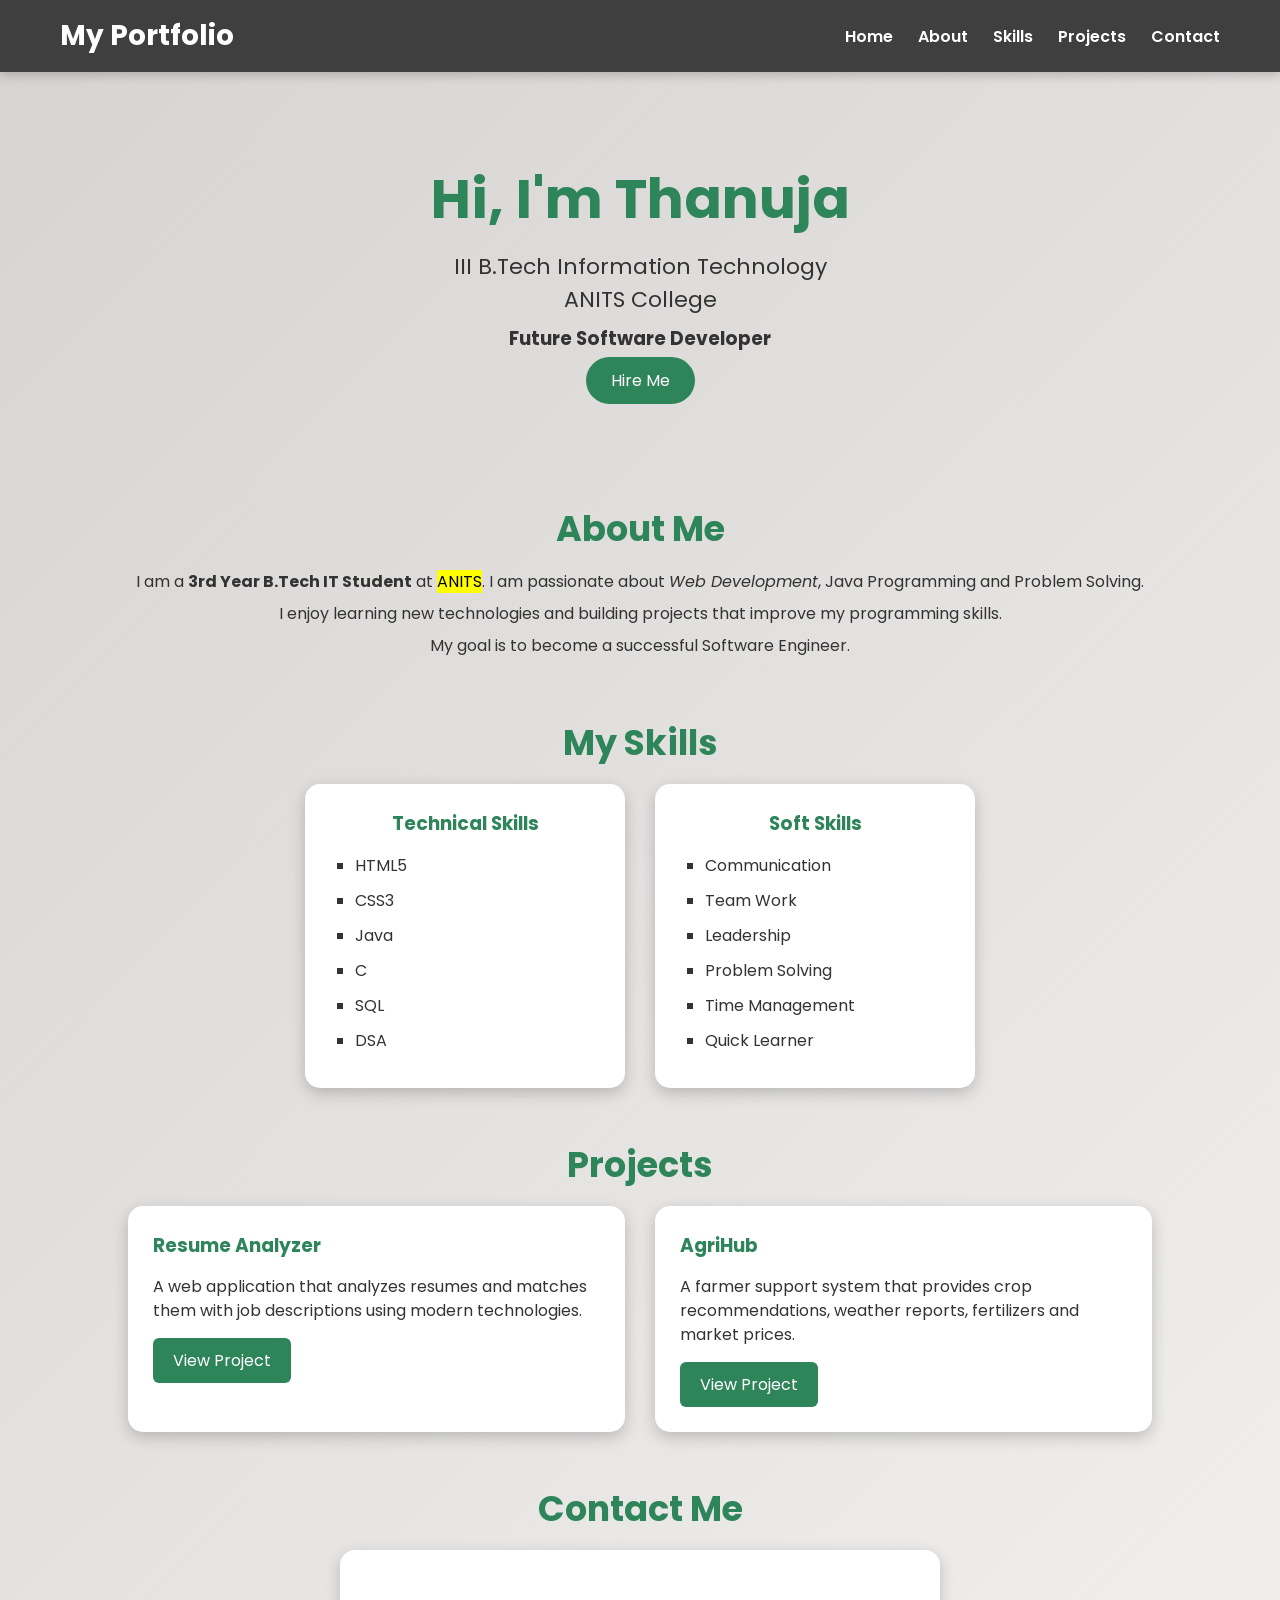
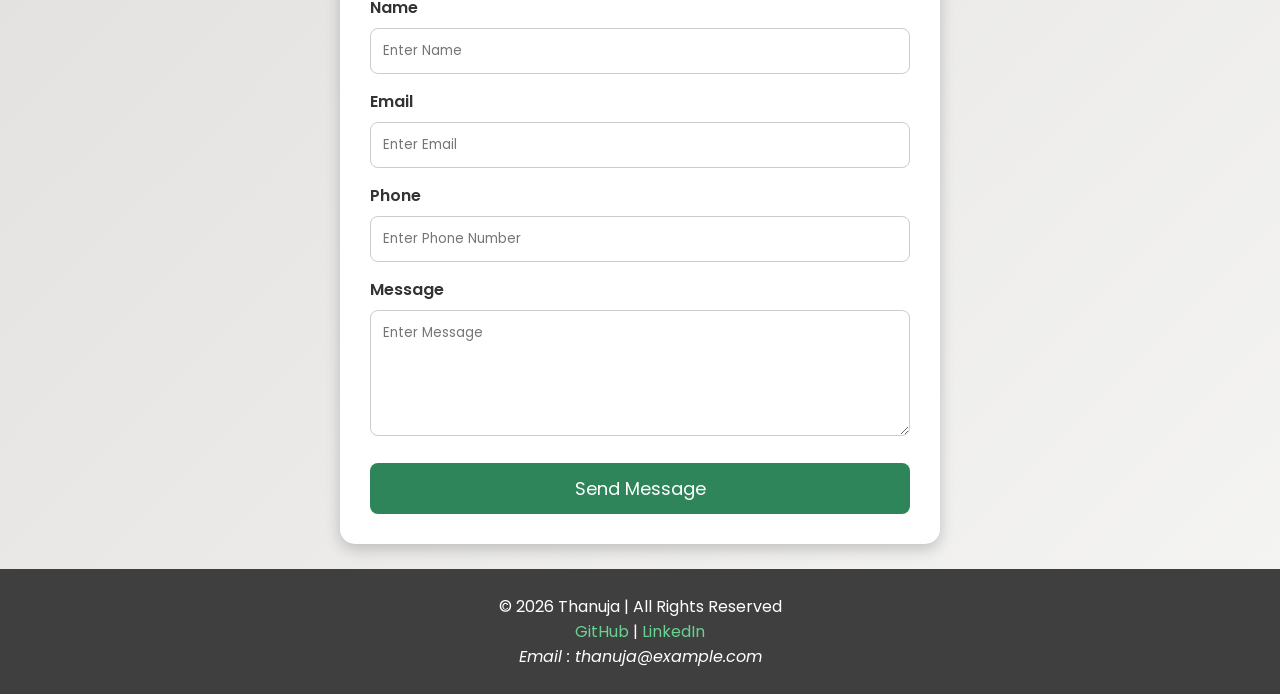
==== index.html @ 1641ca9b "Add files via upload" ====
<!DOCTYPE html>
<html lang="en">
<head>
<meta charset="UTF-8">
<meta name="viewport" content="width=device-width, initial-scale=1.0">
<title>My Portfolio | Thanuja</title>

<link rel="stylesheet" href="styles.css">

<link href="https://fonts.googleapis.com/css2?family=Poppins:wght@300;400;600;700&display=swap" rel="stylesheet">
</head>

<body>

<nav>
    <div class="logo">My Portfolio</div>
    <ul>
        <li><a href="#home">Home</a></li>
        <li><a href="#about">About</a></li>
        <li><a href="#skills">Skills</a></li>
        <li><a href="#projects">Projects</a></li>
        <li><a href="#contact">Contact</a></li>
    </ul>
</nav>

<section id="home" class="hero">

    <div class="hero-text">
        <h1>Hi, I'm Thanuja</h1>

        <p>
            III B.Tech Information Technology<br>
            ANITS College
        </p>

        <h3>Future Software Developer</h3>

        <a href="#contact" class="btn">Hire Me</a>

    </div>

</section>

<section id="about">

<h2>About Me</h2>

<p>
I am a <strong>3rd Year B.Tech IT Student</strong> at
<mark>ANITS</mark>.
I am passionate about
<em>Web Development</em>,
Java Programming and Problem Solving.
</p>

<p>
I enjoy learning new technologies and building projects that improve my programming skills.
</p>

<p>
My goal is to become a successful Software Engineer.
</p>

</section>

<section id="skills">

<h2>My Skills</h2>

<div class="skills-container">

<div class="box">

<h3>Technical Skills</h3>

<ul>
<li>HTML5</li>
<li>CSS3</li>
<li>Java</li>
<li>C</li>
<li>SQL</li>
<li>DSA</li>

</ul>

</div>

<div class="box">

<h3>Soft Skills</h3>

<ul>

<li>Communication</li>
<li>Team Work</li>
<li>Leadership</li>
<li>Problem Solving</li>
<li>Time Management</li>
<li>Quick Learner</li>

</ul>

</div>

</div>

</section>

<section id="projects">

<h2>Projects</h2>

<div class="project-container">

<div class="card">

<h3>Resume Analyzer</h3>

<p>

A web application that analyzes resumes and matches them with job descriptions using modern technologies.

</p>

<a href="#">View Project</a>

</div>

<div class="card">

<h3>AgriHub</h3>

<p>

A farmer support system that provides crop recommendations, weather reports, fertilizers and market prices.

</p>

<a href="#">View Project</a>

</div>

</div>

</section>

<section id="contact">

<h2>Contact Me</h2>

<form>

<label>Name</label>

<input type="text" placeholder="Enter Name" required>

<label>Email</label>

<input type="email" placeholder="Enter Email" required>

<label>Phone</label>

<input type="tel" placeholder="Enter Phone Number">

<label>Message</label>

<textarea rows="5" placeholder="Enter Message"></textarea>

<button type="submit">Send Message</button>

</form>

</section>

<footer>

<p>

© 2026 Thanuja | All Rights Reserved

</p>

<p>

<a href="https://github.com/" target="_blank">GitHub</a>

|

<a href="https://www.linkedin.com/" target="_blank">LinkedIn</a>

</p>

<address>

Email : thanuja@example.com

</address>

</footer>

</body>

</html>
---- styles.css ----
:root{
--primary:#2f855a;
--secondary:#3f3f3f;
--accent:#68d391;
--light:#e7e5e4;
--white:#ffffff;
}

*{
margin:0;
padding:0;
box-sizing:border-box;
font-family:'Poppins',sans-serif;
}

html{
scroll-behavior:smooth;
}

body{
background:linear-gradient(135deg,#d6d3d1,#f5f5f4);
color:#333;
}

/* Navigation */

nav{
position:sticky;
top:0;
display:flex;
justify-content:space-between;
align-items:center;
background:#3f3f3f;
padding:15px 60px;
z-index:100;
box-shadow:0 3px 10px rgba(0,0,0,.2);
}

.logo{
color:white;
font-size:28px;
font-weight:700;
}

nav ul{
display:flex;
list-style:none;
}

nav ul li{
margin-left:25px;
}

nav ul li a{
color:white;
text-decoration:none;
font-weight:600;
transition:.3s;
}

nav ul li a:hover{
color:#68d391;
}

/* Hero */

.hero{
height:45vh;
display:flex;
justify-content:center;
align-items:center;
text-align:center;
}

.hero h1{
font-size:55px;
color:#2f855a;
animation:slide 2s;
margin-bottom:10px;
}

.hero p{
margin:8px 0;
font-size:22px;
}

.hero h3{
margin-bottom:15px;
}

/* Button */

.btn{
text-decoration:none;
color:white;
background:#2f855a;
padding:12px 25px;
border-radius:30px;
transition:.3s;
}

.btn:hover{
background:#3f3f3f;
transform:translateY(-4px);
}


/* Sections */

section{
padding:25px 10%;
}
section h2{
text-align:center;
margin-bottom:15px;
color:#2f855a;
font-size:35px;
}


/* About */

#about p{
text-align:center;
line-height:1.5;
margin-bottom:8px;
}


/* Skills */

.skills-container{
display:flex;
justify-content:center;
gap:30px;
flex-wrap:wrap;
}

.box{
background:white;
padding:25px;
width:320px;
border-radius:15px;
box-shadow:0 5px 15px rgba(0,0,0,.2);
transition:.3s;
}

.box:hover{
transform:translateY(-5px);
}

.box h3{
text-align:center;
color:#2f855a;
margin-bottom:15px;
}

.box ul{
list-style:square;
padding-left:25px;
}

.box li{
margin:10px 0;
}


/* Projects */

.project-container{
display:grid;
grid-template-columns:repeat(auto-fit,minmax(280px,1fr));
gap:30px;
}

.card{
background:white;
padding:25px;
border-radius:15px;
box-shadow:0 5px 15px rgba(0,0,0,.2);
transition:.3s;
}

.card:hover{
transform:translateY(-8px);
}

.card h3{
color:#2f855a;
margin-bottom:15px;
}

.card p{
line-height:1.5;
}

.card a{
display:inline-block;
margin-top:15px;
text-decoration:none;
background:#2f855a;
color:white;
padding:10px 20px;
border-radius:6px;
}

.card a:hover{
background:#3f3f3f;
}


/* Contact */

form{
max-width:600px;
margin:auto;
background:white;
padding:30px;
border-radius:15px;
box-shadow:0 5px 15px rgba(0,0,0,.2);
}

form label{
display:block;
margin-top:15px;
font-weight:600;
}

form input,
form textarea{
width:100%;
padding:12px;
margin-top:8px;
border:1px solid #ccc;
border-radius:8px;
outline:none;
}

form input:focus,
form textarea:focus{
border:2px solid #2f855a;
}

button{
margin-top:20px;
width:100%;
padding:12px;
background:#2f855a;
color:white;
border:none;
border-radius:8px;
font-size:18px;
cursor:pointer;
}

button:hover{
background:#3f3f3f;
}


/* Footer */

footer{
background:#3f3f3f;
color:white;
text-align:center;
padding:25px;
}

footer a{
color:#68d391;
text-decoration:none;
}


/* Animation */

@keyframes slide{

from{
transform:translateY(-50px);
opacity:0;
}

to{
transform:translateY(0);
opacity:1;
}

}


/* Responsive */

@media(max-width:768px){

nav{
flex-direction:column;
padding:20px;
}

nav ul{
flex-direction:column;
text-align:center;
margin-top:10px;
}

nav ul li{
margin:10px 0;
}

.hero h1{
font-size:40px;
}

.skills-container{
flex-direction:column;
align-items:center;
}

}
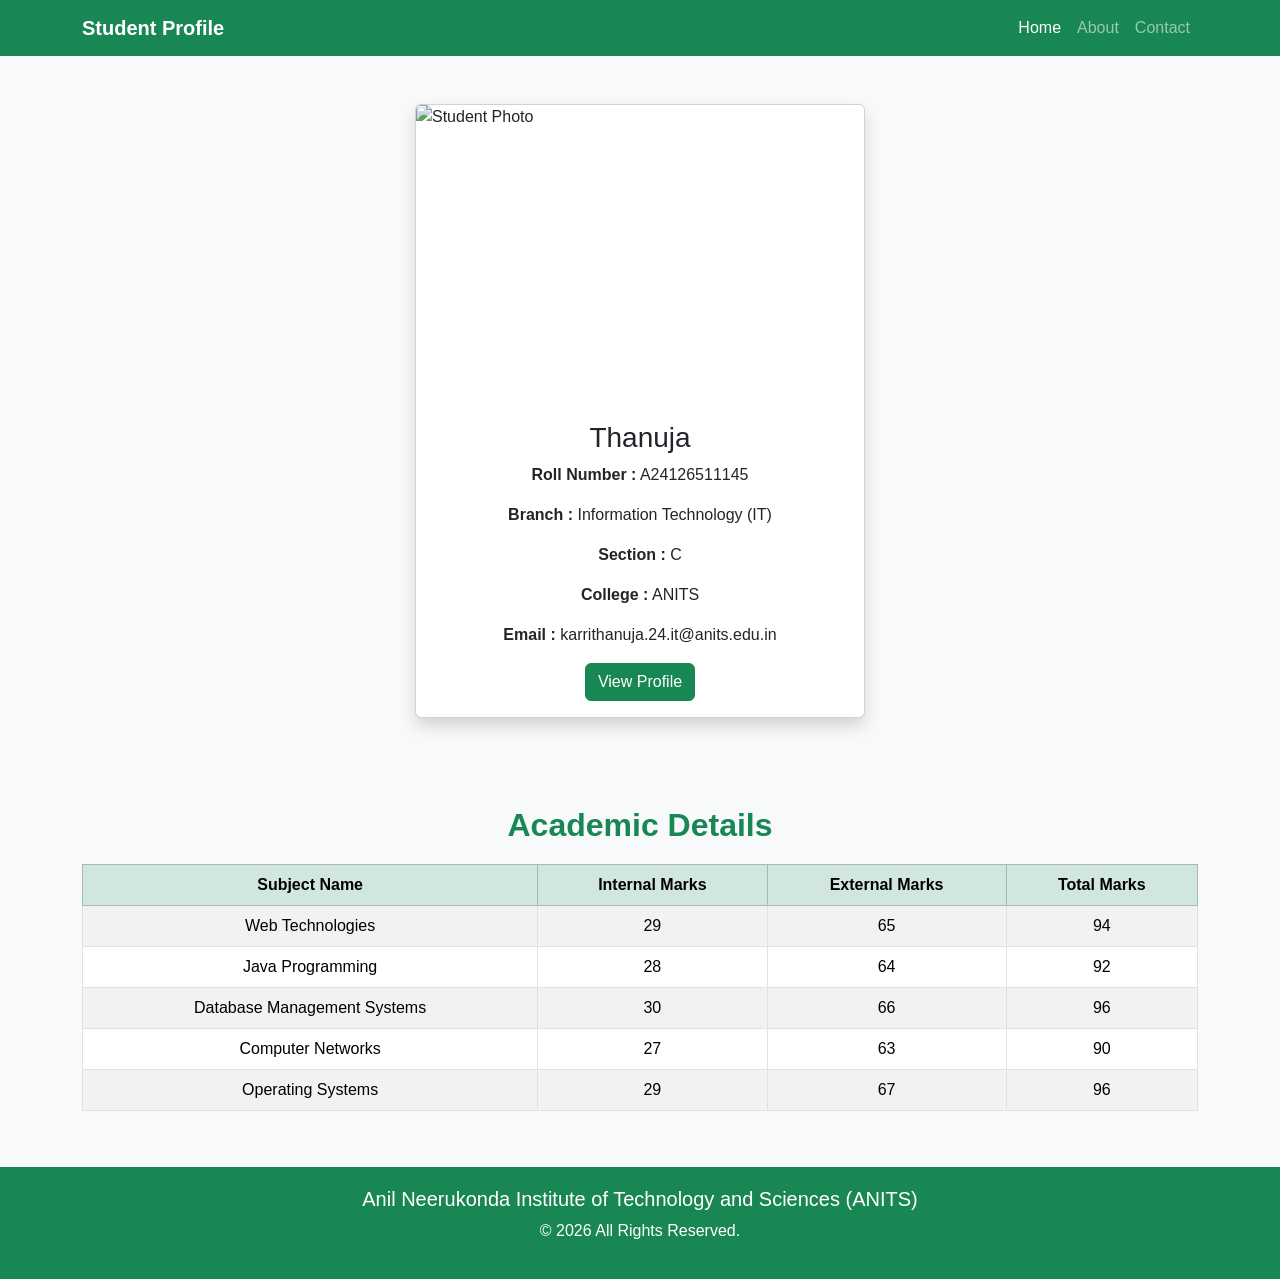
==== commit c4d06b91: "Add files via upload" ====
--- a/index.html
+++ b/index.html
@@ -3,201 +3,131 @@
 <head>
 <meta charset="UTF-8">
 <meta name="viewport" content="width=device-width, initial-scale=1.0">
-<title>My Portfolio | Thanuja</title>
-
-<link rel="stylesheet" href="styles.css">
-
-<link href="https://fonts.googleapis.com/css2?family=Poppins:wght@300;400;600;700&display=swap" rel="stylesheet">
+<title>Student Profile</title>
+<link href="https://cdn.jsdelivr.net/npm/bootstrap@5.3.3/dist/css/bootstrap.min.css" rel="stylesheet">
+<style>
+body{
+background:#f8f9fa;
+font-family:Arial,sans-serif;
+.navbar-brand{
+font-weight:bold;
+}
+.profile-card{
+max-width:450px;
+margin:auto;
+}
+.profile-card img{
+height:300px;
+object-fit:cover;
+}
+.section-title{
+text-align:center;
+margin:40px 0 20px;
+font-weight:bold;
+color:#198754;
+}
+footer{
+background:#198754;
+color:#fff;
+text-align:center;
+padding:20px;
+margin-top:40px;
+}
+</style>
 </head>
-
 <body>
-
-<nav>
-    <div class="logo">My Portfolio</div>
-    <ul>
-        <li><a href="#home">Home</a></li>
-        <li><a href="#about">About</a></li>
-        <li><a href="#skills">Skills</a></li>
-        <li><a href="#projects">Projects</a></li>
-        <li><a href="#contact">Contact</a></li>
-    </ul>
+<nav class="navbar navbar-expand-lg navbar-dark bg-success">
+<div class="container">
+<a class="navbar-brand" href="#">Student Profile</a>
+<button class="navbar-toggler" type="button" data-bs-toggle="collapse" data-bs-target="#navbarNav">
+<span class="navbar-toggler-icon"></span>
+</button>
+<div class="collapse navbar-collapse" id="navbarNav">
+<ul class="navbar-nav ms-auto">
+<li class="nav-item">
+<a class="nav-link active" href="#">Home</a>
+</li>
+<li class="nav-item">
+<a class="nav-link" href="#">About</a>
+</li>
+<li class="nav-item">
+<a class="nav-link" href="#">Contact</a>
+</li>
+</ul>
+</div>
+</div>
 </nav>
-
-<section id="home" class="hero">
-
-    <div class="hero-text">
-        <h1>Hi, I'm Thanuja</h1>
-
-        <p>
-            III B.Tech Information Technology<br>
-            ANITS College
-        </p>
-
-        <h3>Future Software Developer</h3>
-
-        <a href="#contact" class="btn">Hire Me</a>
-
-    </div>
-
-</section>
-
-<section id="about">
-
-<h2>About Me</h2>
-
-<p>
-I am a <strong>3rd Year B.Tech IT Student</strong> at
-<mark>ANITS</mark>.
-I am passionate about
-<em>Web Development</em>,
-Java Programming and Problem Solving.
-</p>
-
-<p>
-I enjoy learning new technologies and building projects that improve my programming skills.
-</p>
-
-<p>
-My goal is to become a successful Software Engineer.
-</p>
-
-</section>
-
-<section id="skills">
-
-<h2>My Skills</h2>
-
-<div class="skills-container">
-
-<div class="box">
-
-<h3>Technical Skills</h3>
-
-<ul>
-<li>HTML5</li>
-<li>CSS3</li>
-<li>Java</li>
-<li>C</li>
-<li>SQL</li>
-<li>DSA</li>
-
-</ul>
-
+<div class="container mt-5">
+<div class="row justify-content-center">
+<div class="col-lg-5 col-md-7 col-sm-12">
+<div class="card shadow profile-card">
+<img src="photo.jpg" class="card-img-top" alt="Student Photo">
+<div class="card-body text-center">
+<h3 class="card-title">Thanuja</h3>
+<p><strong>Roll Number :</strong> A24126511145</p>
+<p><strong>Branch :</strong> Information Technology (IT)</p>
+<p><strong>Section :</strong> C</p>
+<p><strong>College :</strong> ANITS</p>
+<p><strong>Email :</strong> karrithanuja.24.it@anits.edu.in</p>
+<button class="btn btn-success">View Profile</button>
 </div>
-
-<div class="box">
-
-<h3>Soft Skills</h3>
-
-<ul>
-
-<li>Communication</li>
-<li>Team Work</li>
-<li>Leadership</li>
-<li>Problem Solving</li>
-<li>Time Management</li>
-<li>Quick Learner</li>
-
-</ul>
-
 </div>
-
 </div>
-
-</section>
-
-<section id="projects">
-
-<h2>Projects</h2>
-
-<div class="project-container">
-
-<div class="card">
-
-<h3>Resume Analyzer</h3>
-
-<p>
-
-A web application that analyzes resumes and matches them with job descriptions using modern technologies.
-
-</p>
-
-<a href="#">View Project</a>
-
 </div>
-
-<div class="card">
-
-<h3>AgriHub</h3>
-
-<p>
-
-A farmer support system that provides crop recommendations, weather reports, fertilizers and market prices.
-
-</p>
-
-<a href="#">View Project</a>
-
+<div class="row mt-5">
+<div class="col-12">
+<h2 class="section-title">Academic Details</h2>
+<div class="table-responsive">
+<table class="table table-bordered table-striped table-hover text-center align-middle">
+<thead class="table-success">
+<tr>
+<th>Subject Name</th>
+<th>Internal Marks</th>
+<th>External Marks</th>
+<th>Total Marks</th>
+</tr>
+</thead>
+<tbody>
+<tr>
+<td>Web Technologies</td>
+<td>29</td>
+<td>65</td>
+<td>94</td>
+</tr>
+<tr>
+<td>Java Programming</td>
+<td>28</td>
+<td>64</td>
+<td>92</td>
+</tr>
+<tr>
+<td>Database Management Systems</td>
+<td>30</td>
+<td>66</td>
+<td>96</td>
+</tr>
+<tr>
+<td>Computer Networks</td>
+<td>27</td>
+<td>63</td>
+<td>90</td>
+</tr>
+<tr>
+<td>Operating Systems</td>
+<td>29</td>
+<td>67</td>
+<td>96</td>
+</tr>
+</tbody>
+</table>
 </div>
-
 </div>
-
-</section>
-
-<section id="contact">
-
-<h2>Contact Me</h2>
-
-<form>
-
-<label>Name</label>
-
-<input type="text" placeholder="Enter Name" required>
-
-<label>Email</label>
-
-<input type="email" placeholder="Enter Email" required>
-
-<label>Phone</label>
-
-<input type="tel" placeholder="Enter Phone Number">
-
-<label>Message</label>
-
-<textarea rows="5" placeholder="Enter Message"></textarea>
-
-<button type="submit">Send Message</button>
-
-</form>
-
-</section>
-
+</div>
+</div>
 <footer>
-
-<p>
-
-© 2026 Thanuja | All Rights Reserved
-
-</p>
-
-<p>
-
-<a href="https://github.com/" target="_blank">GitHub</a>
-
-|
-
-<a href="https://www.linkedin.com/" target="_blank">LinkedIn</a>
-
-</p>
-
-<address>
-
-Email : thanuja@example.com
-
-</address>
-
+<h5>Anil Neerukonda Institute of Technology and Sciences (ANITS)</h5>
+<p>&copy; 2026 All Rights Reserved.</p>
 </footer>
-
+<script src="https://cdn.jsdelivr.net/npm/bootstrap@5.3.3/dist/js/bootstrap.bundle.min.js"></script>
 </body>
-
 </html>
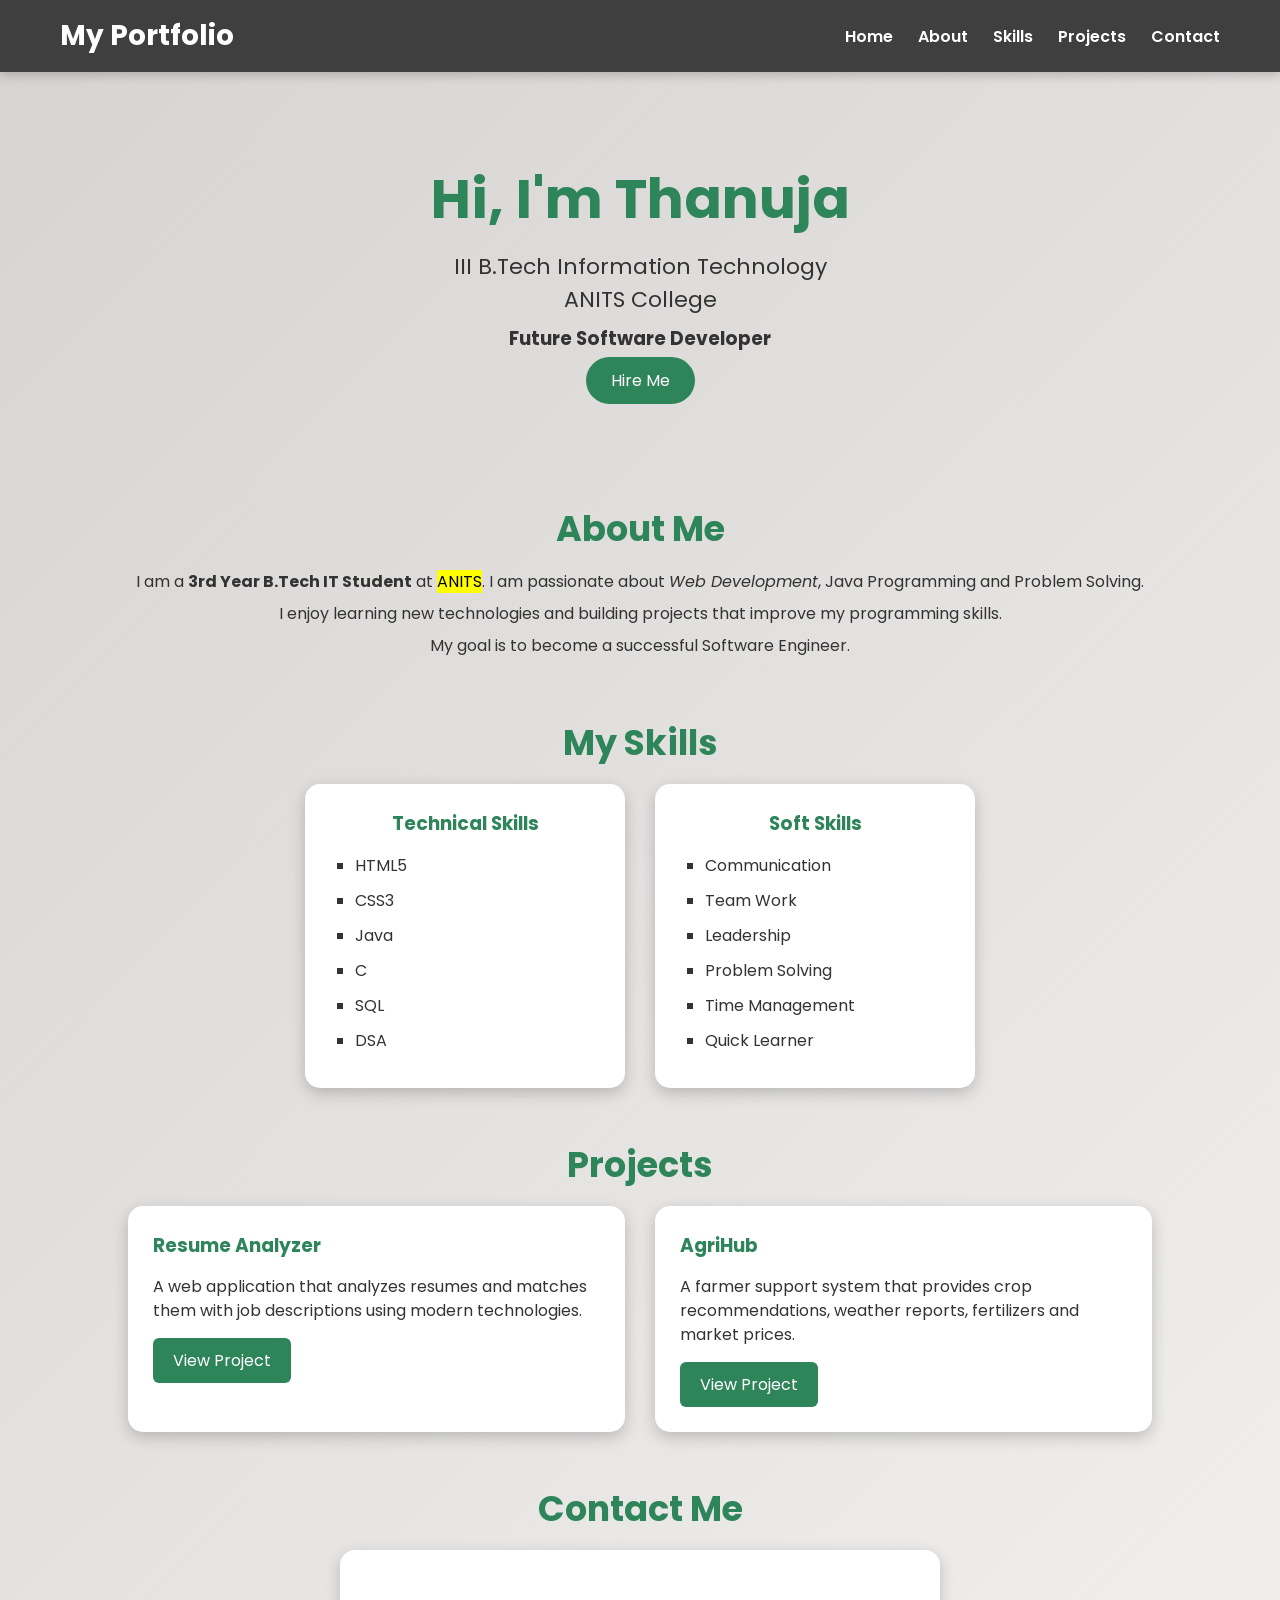
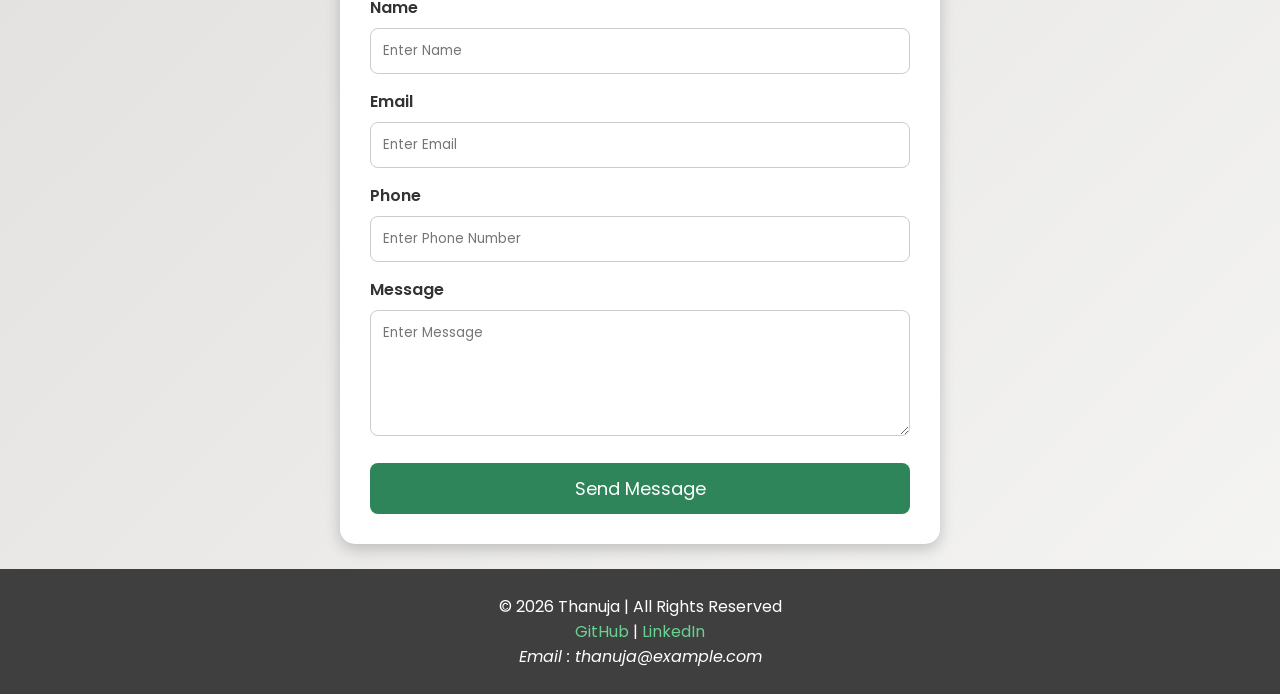
==== commit 03cccc23: "Add files via upload" ====
--- a/index.html
+++ b/index.html
@@ -2,132 +2,99 @@
 <html lang="en">
 <head>
 <meta charset="UTF-8">
-<meta name="viewport" content="width=device-width, initial-scale=1.0">
-<title>Student Profile</title>
-<link href="https://cdn.jsdelivr.net/npm/bootstrap@5.3.3/dist/css/bootstrap.min.css" rel="stylesheet">
-<style>
-body{
-background:#f8f9fa;
-font-family:Arial,sans-serif;
-.navbar-brand{
-font-weight:bold;
-}
-.profile-card{
-max-width:450px;
-margin:auto;
-}
-.profile-card img{
-height:300px;
-object-fit:cover;
-}
-.section-title{
-text-align:center;
-margin:40px 0 20px;
-font-weight:bold;
-color:#198754;
-}
-footer{
-background:#198754;
-color:#fff;
-text-align:center;
-padding:20px;
-margin-top:40px;
-}
-</style>
+<meta name="viewport" content="width=device-width,initial-scale=1.0">
+<title>My Portfolio | Thanuja</title>
+<link rel="stylesheet" href="styles.css">
+<link href="https://fonts.googleapis.com/css2?family=Poppins:wght@300;400;600;700&display=swap" rel="stylesheet">
 </head>
 <body>
-<nav class="navbar navbar-expand-lg navbar-dark bg-success">
-<div class="container">
-<a class="navbar-brand" href="#">Student Profile</a>
-<button class="navbar-toggler" type="button" data-bs-toggle="collapse" data-bs-target="#navbarNav">
-<span class="navbar-toggler-icon"></span>
-</button>
-<div class="collapse navbar-collapse" id="navbarNav">
-<ul class="navbar-nav ms-auto">
-<li class="nav-item">
-<a class="nav-link active" href="#">Home</a>
-</li>
-<li class="nav-item">
-<a class="nav-link" href="#">About</a>
-</li>
-<li class="nav-item">
-<a class="nav-link" href="#">Contact</a>
-</li>
+<nav>
+<div class="logo">My Portfolio</div>
+<ul>
+<li><a href="#home">Home</a></li>
+<li><a href="#about">About</a></li>
+<li><a href="#skills">Skills</a></li>
+<li><a href="#projects">Projects</a></li>
+<li><a href="#contact">Contact</a></li>
+</ul>
+</nav>
+<section id="home" class="hero">
+<div class="hero-text">
+<h1>Hi, I'm Thanuja</h1>
+<p>III B.Tech Information Technology<br>ANITS College</p>
+<h3>Future Software Developer</h3>
+<a href="#contact" class="btn">Hire Me</a>
+</div>
+</section>
+<section id="about">
+<h2>About Me</h2>
+<p>I am a <strong>3rd Year B.Tech IT Student</strong> at <mark>ANITS</mark>. I am passionate about <em>Web Development</em>, Java Programming and Problem Solving.</p>
+<p>I enjoy learning new technologies and building projects that improve my programming skills.</p>
+<p>My goal is to become a successful Software Engineer.</p>
+</section>
+<section id="skills">
+<h2>My Skills</h2>
+<div class="skills-container">
+<div class="box">
+<h3>Technical Skills</h3>
+<ul>
+<li>HTML5</li>
+<li>CSS3</li>
+<li>Java</li>
+<li>C</li>
+<li>SQL</li>
+<li>DSA</li>
+</ul>
+</div>
+<div class="box">
+<h3>Soft Skills</h3>
+<ul>
+<li>Communication</li>
+<li>Team Work</li>
+<li>Leadership</li>
+<li>Problem Solving</li>
+<li>Time Management</li>
+<li>Quick Learner</li>
 </ul>
 </div>
 </div>
-</nav>
-<div class="container mt-5">
-<div class="row justify-content-center">
-<div class="col-lg-5 col-md-7 col-sm-12">
-<div class="card shadow profile-card">
-<img src="photo.jpg" class="card-img-top" alt="Student Photo">
-<div class="card-body text-center">
-<h3 class="card-title">Thanuja</h3>
-<p><strong>Roll Number :</strong> A24126511145</p>
-<p><strong>Branch :</strong> Information Technology (IT)</p>
-<p><strong>Section :</strong> C</p>
-<p><strong>College :</strong> ANITS</p>
-<p><strong>Email :</strong> karrithanuja.24.it@anits.edu.in</p>
-<button class="btn btn-success">View Profile</button>
+</section>
+<section id="projects">
+<h2>Projects</h2>
+<div class="project-container">
+<div class="card">
+<h3>Resume Analyzer</h3>
+<p>A web application that analyzes resumes and matches them with job descriptions using modern technologies.</p>
+<a href="#">View Project</a>
+</div>
+<div class="card">
+<h3>AgriHub</h3>
+<p>A farmer support system that provides crop recommendations, weather reports, fertilizers and market prices.</p>
+<a href="#">View Project</a>
 </div>
 </div>
-</div>
-</div>
-<div class="row mt-5">
-<div class="col-12">
-<h2 class="section-title">Academic Details</h2>
-<div class="table-responsive">
-<table class="table table-bordered table-striped table-hover text-center align-middle">
-<thead class="table-success">
-<tr>
-<th>Subject Name</th>
-<th>Internal Marks</th>
-<th>External Marks</th>
-<th>Total Marks</th>
-</tr>
-</thead>
-<tbody>
-<tr>
-<td>Web Technologies</td>
-<td>29</td>
-<td>65</td>
-<td>94</td>
-</tr>
-<tr>
-<td>Java Programming</td>
-<td>28</td>
-<td>64</td>
-<td>92</td>
-</tr>
-<tr>
-<td>Database Management Systems</td>
-<td>30</td>
-<td>66</td>
-<td>96</td>
-</tr>
-<tr>
-<td>Computer Networks</td>
-<td>27</td>
-<td>63</td>
-<td>90</td>
-</tr>
-<tr>
-<td>Operating Systems</td>
-<td>29</td>
-<td>67</td>
-<td>96</td>
-</tr>
-</tbody>
-</table>
-</div>
-</div>
-</div>
-</div>
+</section>
+<section id="contact">
+<h2>Contact Me</h2>
+<form>
+<label>Name</label>
+<input type="text" placeholder="Enter Name" required>
+<label>Email</label>
+<input type="email" placeholder="Enter Email" required>
+<label>Phone</label>
+<input type="tel" placeholder="Enter Phone Number">
+<label>Message</label>
+<textarea rows="5" placeholder="Enter Message"></textarea>
+<button type="submit">Send Message</button>
+</form>
+</section>
 <footer>
-<h5>Anil Neerukonda Institute of Technology and Sciences (ANITS)</h5>
-<p>&copy; 2026 All Rights Reserved.</p>
+<p>© 2026 Thanuja | All Rights Reserved</p>
+<p>
+<a href="https://github.com/" target="_blank">GitHub</a> |
+<a href="https://www.linkedin.com/" target="_blank">LinkedIn</a>
+</p>
+<address>Email : thanuja@example.com</address>
 </footer>
-<script src="https://cdn.jsdelivr.net/npm/bootstrap@5.3.3/dist/js/bootstrap.bundle.min.js"></script>
 </body>
 </html>
--- a/styles.css
+++ b/styles.css
@@ -0,0 +1,322 @@
+
+:root{
+--primary:#2f855a;
+--secondary:#3f3f3f;
+--accent:#68d391;
+--light:#e7e5e4;
+--white:#ffffff;
+}
+
+*{
+margin:0;
+padding:0;
+box-sizing:border-box;
+font-family:'Poppins',sans-serif;
+}
+
+html{
+scroll-behavior:smooth;
+}
+
+body{
+background:linear-gradient(135deg,#d6d3d1,#f5f5f4);
+color:#333;
+}
+
+/* Navigation */
+
+nav{
+position:sticky;
+top:0;
+display:flex;
+justify-content:space-between;
+align-items:center;
+background:#3f3f3f;
+padding:15px 60px;
+z-index:100;
+box-shadow:0 3px 10px rgba(0,0,0,.2);
+}
+
+.logo{
+color:white;
+font-size:28px;
+font-weight:700;
+}
+
+nav ul{
+display:flex;
+list-style:none;
+}
+
+nav ul li{
+margin-left:25px;
+}
+
+nav ul li a{
+color:white;
+text-decoration:none;
+font-weight:600;
+transition:.3s;
+}
+
+nav ul li a:hover{
+color:#68d391;
+}
+
+/* Hero */
+
+.hero{
+height:45vh;
+display:flex;
+justify-content:center;
+align-items:center;
+text-align:center;
+}
+
+.hero h1{
+font-size:55px;
+color:#2f855a;
+animation:slide 2s;
+margin-bottom:10px;
+}
+
+.hero p{
+margin:8px 0;
+font-size:22px;
+}
+
+.hero h3{
+margin-bottom:15px;
+}
+
+/* Button */
+
+.btn{
+text-decoration:none;
+color:white;
+background:#2f855a;
+padding:12px 25px;
+border-radius:30px;
+transition:.3s;
+}
+
+.btn:hover{
+background:#3f3f3f;
+transform:translateY(-4px);
+}
+
+
+/* Sections */
+
+section{
+padding:25px 10%;
+}
+section h2{
+text-align:center;
+margin-bottom:15px;
+color:#2f855a;
+font-size:35px;
+}
+
+
+/* About */
+
+#about p{
+text-align:center;
+line-height:1.5;
+margin-bottom:8px;
+}
+
+
+/* Skills */
+
+.skills-container{
+display:flex;
+justify-content:center;
+gap:30px;
+flex-wrap:wrap;
+}
+
+.box{
+background:white;
+padding:25px;
+width:320px;
+border-radius:15px;
+box-shadow:0 5px 15px rgba(0,0,0,.2);
+transition:.3s;
+}
+
+.box:hover{
+transform:translateY(-5px);
+}
+
+.box h3{
+text-align:center;
+color:#2f855a;
+margin-bottom:15px;
+}
+
+.box ul{
+list-style:square;
+padding-left:25px;
+}
+
+.box li{
+margin:10px 0;
+}
+
+
+/* Projects */
+
+.project-container{
+display:grid;
+grid-template-columns:repeat(auto-fit,minmax(280px,1fr));
+gap:30px;
+}
+
+.card{
+background:white;
+padding:25px;
+border-radius:15px;
+box-shadow:0 5px 15px rgba(0,0,0,.2);
+transition:.3s;
+}
+
+.card:hover{
+transform:translateY(-8px);
+}
+
+.card h3{
+color:#2f855a;
+margin-bottom:15px;
+}
+
+.card p{
+line-height:1.5;
+}
+
+.card a{
+display:inline-block;
+margin-top:15px;
+text-decoration:none;
+background:#2f855a;
+color:white;
+padding:10px 20px;
+border-radius:6px;
+}
+
+.card a:hover{
+background:#3f3f3f;
+}
+
+
+/* Contact */
+
+form{
+max-width:600px;
+margin:auto;
+background:white;
+padding:30px;
+border-radius:15px;
+box-shadow:0 5px 15px rgba(0,0,0,.2);
+}
+
+form label{
+display:block;
+margin-top:15px;
+font-weight:600;
+}
+
+form input,
+form textarea{
+width:100%;
+padding:12px;
+margin-top:8px;
+border:1px solid #ccc;
+border-radius:8px;
+outline:none;
+}
+
+form input:focus,
+form textarea:focus{
+border:2px solid #2f855a;
+}
+
+button{
+margin-top:20px;
+width:100%;
+padding:12px;
+background:#2f855a;
+color:white;
+border:none;
+border-radius:8px;
+font-size:18px;
+cursor:pointer;
+}
+
+button:hover{
+background:#3f3f3f;
+}
+
+
+/* Footer */
+
+footer{
+background:#3f3f3f;
+color:white;
+text-align:center;
+padding:25px;
+}
+
+footer a{
+color:#68d391;
+text-decoration:none;
+}
+
+
+/* Animation */
+
+@keyframes slide{
+
+from{
+transform:translateY(-50px);
+opacity:0;
+}
+
+to{
+transform:translateY(0);
+opacity:1;
+}
+
+}
+
+
+/* Responsive */
+
+@media(max-width:768px){
+
+nav{
+flex-direction:column;
+padding:20px;
+}
+
+nav ul{
+flex-direction:column;
+text-align:center;
+margin-top:10px;
+}
+
+nav ul li{
+margin:10px 0;
+}
+
+.hero h1{
+font-size:40px;
+}
+
+.skills-container{
+flex-direction:column;
+align-items:center;
+}
+
+}
